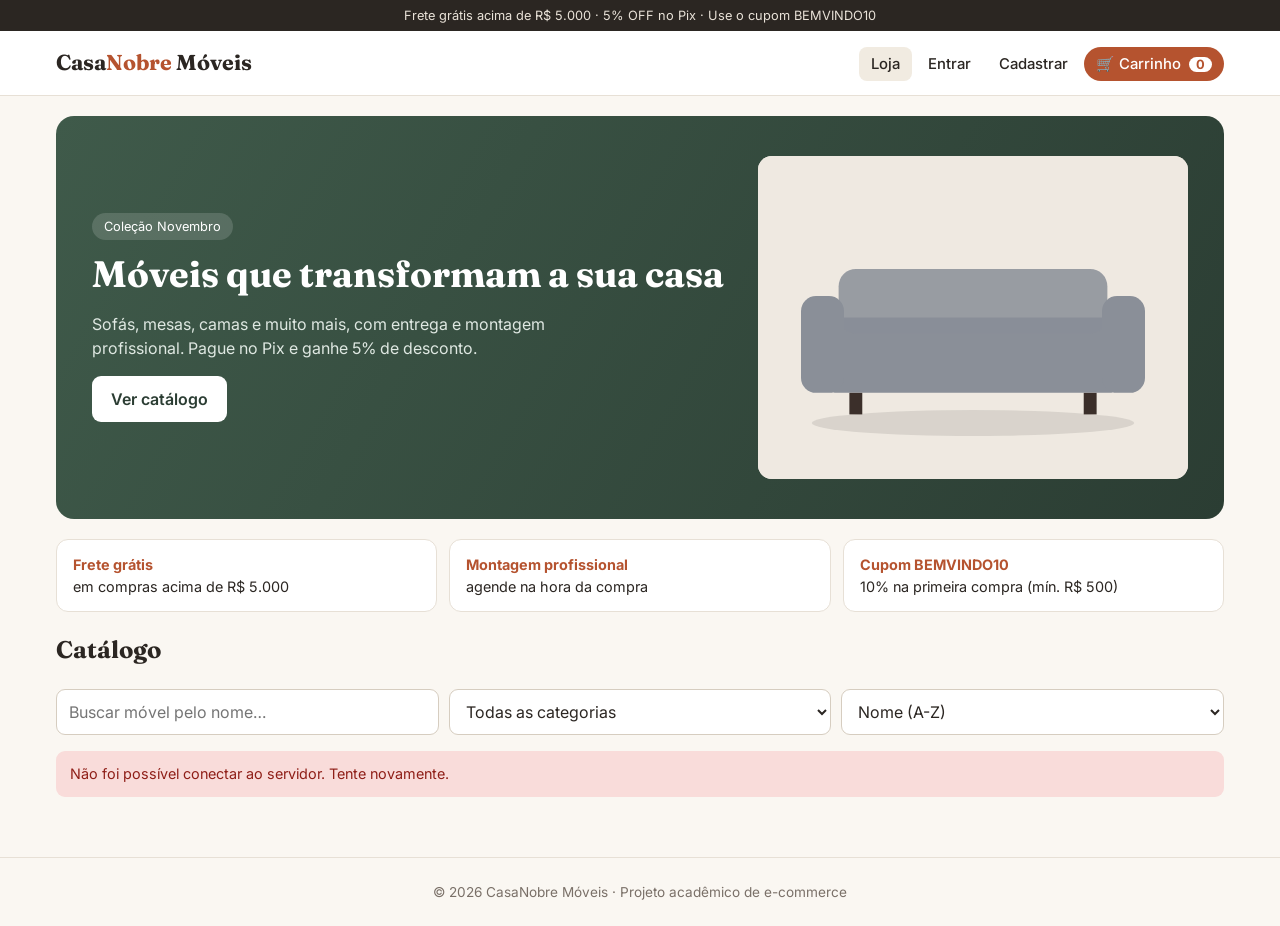
==== index.html @ b868f385 "first commit" ====
<!doctype html><html lang="pt-BR"><head><meta charset="utf-8"><meta name="viewport" content="width=device-width,initial-scale=1"><title>CasaNobre Móveis — Loja</title><link rel="preconnect" href="https://fonts.googleapis.com"><link href="https://fonts.googleapis.com/css2?family=Fraunces:wght@600;700&family=Inter:wght@400;500;600;700&display=swap" rel="stylesheet"><link rel="stylesheet" href="css/style.css"><script src="js/config.js"></script><script src="js/app.js"></script></head><body>
<main class="container">
  <section class="hero">
    <div><span class="tag">Coleção Novembro</span><h1>Móveis que transformam a sua casa</h1><p>Sofás, mesas, camas e muito mais, com entrega e montagem profissional. Pague no Pix e ganhe 5% de desconto.</p><a href="#catalogo" class="btn" style="background:#fff;color:#2b3d33">Ver catálogo</a></div>
    <img id="hero-img" src="img/produtos/sofa-retratil-nuvem-cinza.svg" alt="Sofá retrátil em destaque">
  </section>
  <section class="promos">
    <div class="promo"><b>Frete grátis</b>em compras acima de R$ 5.000</div>
    <div class="promo"><b>Montagem profissional</b>agende na hora da compra</div>
    <div class="promo"><b>Cupom BEMVINDO10</b>10% na primeira compra (mín. R$ 500)</div>
  </section>
  <h2 id="catalogo">Catálogo</h2>
  <div class="chips" id="ambientes"></div>
  <div class="filters">
    <input id="busca" type="search" placeholder="Buscar móvel pelo nome…" aria-label="Buscar">
    <select id="categoria" aria-label="Categoria"><option value="">Todas as categorias</option></select>
    <select id="ordem" aria-label="Ordenar"><option value="nome">Nome (A-Z)</option><option value="menor">Menor preço</option><option value="maior">Maior preço</option></select>
  </div>
  <div id="lista" class="grid"><div class="loading">Carregando produtos…</div></div>
</main>
<script>
renderHeader('loja');
let todos = [], ambienteSel = '';
async function carregar() {
  const params = new URLSearchParams();
  if ($('#busca').value.trim()) params.set('nome', $('#busca').value.trim());
  if ($('#categoria').value) params.set('categoria', $('#categoria').value);
  if (ambienteSel) params.set('ambiente', ambienteSel);
  try { todos = await api('/produtos/buscar?' + params); desenhar(); }
  catch (e) { $('#lista').innerHTML = `<div class="alert err" style="grid-column:1/-1">${esc(e.message)}</div>`; }
}
function desenhar() {
  const o = $('#ordem').value, l = [...todos];
  if (o === 'menor') l.sort((a, b) => a.preco_min - b.preco_min); if (o === 'maior') l.sort((a, b) => b.preco_min - a.preco_min);
  $('#lista').innerHTML = l.length ? l.map(cardProduto).join('') : '<div class="empty" style="grid-column:1/-1">Nenhum produto encontrado.</div>';
}
async function adicionarRapido(id) {
  const p = todos.find((x) => x.id === id); const v = p.variacoes[0];
  Carrinho.adicionar(itemDeCarrinho(p, v));
}
(async () => {
  try {
    const [cats, ambs] = await Promise.all([api('/categorias'), api('/ambientes')]);
    $('#categoria').insertAdjacentHTML('beforeend', cats.filter((c) => c.ativa).map((c) => `<option value="${c.id}">${c.categoria_pai_id ? '— ' : ''}${esc(c.nome)}</option>`).join(''));
    $('#ambientes').innerHTML = `<button class="chip on" data-id="">Todos os ambientes</button>` + ambs.map((a) => `<button class="chip" data-id="${a.id}">${esc(a.nome)}</button>`).join('');
    $$('#ambientes .chip').forEach((b) => b.onclick = () => { $$('#ambientes .chip').forEach((x) => x.classList.remove('on')); b.classList.add('on'); ambienteSel = b.dataset.id; carregar(); });
  } catch (e) { /* lista ainda carrega abaixo */ }
  carregar();
})();
let t; $('#busca').addEventListener('input', () => { clearTimeout(t); t = setTimeout(carregar, 300); });
$('#categoria').onchange = carregar; $('#ordem').onchange = desenhar;
renderFooter();
</script></body></html>
---- css/style.css ----
:root{--bg:#faf7f2;--card:#fff;--ink:#2b2622;--muted:#7a7068;--line:#e7e0d6;--accent:#b5532f;--accent-d:#913f21;--green:#3f5a4a;--warn:#c9850b;--danger:#b3261e;--ok:#2e7d4f;--r:12px;--sh:0 2px 10px rgba(43,38,34,.07)}
*{box-sizing:border-box}html{-webkit-text-size-adjust:100%}
body{margin:0;font-family:Inter,system-ui,-apple-system,"Segoe UI",Roboto,sans-serif;background:var(--bg);color:var(--ink);line-height:1.5}
h1,h2,h3{font-family:Fraunces,Georgia,serif;line-height:1.2;margin:0 0 .5em}
a{color:var(--accent);text-decoration:none}img{max-width:100%;display:block}
.container{max-width:1200px;margin:0 auto;padding:0 16px}
/* header */
.topbar{background:var(--ink);color:#e9e2d8;font-size:.8rem;text-align:center;padding:6px 12px}
header.site{background:var(--card);border-bottom:1px solid var(--line);position:sticky;top:0;z-index:20}
.nav{display:flex;align-items:center;gap:20px;height:64px}
.logo{font-family:Fraunces,Georgia,serif;font-weight:700;font-size:1.35rem;color:var(--ink)}.logo span{color:var(--accent)}
.nav ul{display:flex;gap:4px;list-style:none;margin:0 0 0 auto;padding:0;align-items:center}
.nav li a,.nav li button.linklike{padding:8px 12px;border-radius:8px;color:var(--ink);font-weight:500;font-size:.93rem;background:none;border:0;cursor:pointer;font-family:inherit}
.nav li a:hover,.nav li a.active,.nav li button.linklike:hover{background:#f1ebe1}
.nav li a.cart-pill{background:var(--accent);color:#fff;border-radius:999px}.nav li a.cart-pill:hover{background:var(--accent-d)}
.cart-pill b{background:#fff;color:var(--accent);border-radius:999px;padding:0 7px;margin-left:4px;font-size:.8rem}
.burger{display:none;margin-left:auto;background:none;border:1px solid var(--line);border-radius:8px;padding:8px 10px;font-size:1.1rem;cursor:pointer}
/* hero */
.hero{background:linear-gradient(120deg,#3f5a4a,#2b3d33);color:#fff;border-radius:18px;padding:40px 36px;margin:20px 0;display:grid;grid-template-columns:1.2fr .8fr;gap:20px;align-items:center;overflow:hidden}
.hero h1{font-size:2.3rem;margin-bottom:.3em}.hero p{color:#dfe8e2;max-width:48ch}
.hero .tag{display:inline-block;background:rgba(255,255,255,.15);padding:4px 12px;border-radius:99px;font-size:.8rem;margin-bottom:12px}
.hero img{border-radius:14px;background:#efe9e1}
.promos{display:grid;grid-template-columns:repeat(3,1fr);gap:12px;margin-bottom:24px}
.promo{background:var(--card);border:1px solid var(--line);border-radius:var(--r);padding:14px 16px;font-size:.9rem}.promo b{display:block;color:var(--accent)}
/* filtros */
.filters{display:flex;gap:10px;flex-wrap:wrap;margin:8px 0 16px}
.filters input,.filters select{flex:1 1 180px}
.chips{display:flex;gap:8px;flex-wrap:wrap;margin-bottom:12px}
.chip{border:1px solid var(--line);background:var(--card);border-radius:99px;padding:6px 14px;font-size:.85rem;cursor:pointer;font-family:inherit}.chip.on{background:var(--ink);color:#fff;border-color:var(--ink)}
/* forms */
input,select,textarea{font:inherit;padding:10px 12px;border:1px solid #d6cdc0;border-radius:9px;background:#fff;color:var(--ink);width:100%;min-height:42px}
input:focus,select:focus,textarea:focus{outline:2px solid #e3b9a6;border-color:var(--accent)}
label{display:block;font-size:.85rem;font-weight:600;margin:0 0 4px}
.field{margin-bottom:12px}.row{display:grid;grid-template-columns:repeat(auto-fit,minmax(160px,1fr));gap:12px}
.check{display:flex;align-items:center;gap:8px;font-weight:500}.check input{width:auto;min-height:0}
.hint{font-size:.78rem;color:var(--muted)}.err{color:var(--danger);font-size:.85rem}
/* botões */
.btn{display:inline-flex;align-items:center;justify-content:center;gap:6px;padding:10px 18px;border-radius:9px;border:1px solid transparent;background:var(--accent);color:#fff;font:inherit;font-weight:600;cursor:pointer;min-height:42px;text-align:center}
.btn:hover{background:var(--accent-d)}.btn:disabled{opacity:.5;cursor:not-allowed}
.btn.sec{background:#fff;color:var(--ink);border-color:#d6cdc0}.btn.sec:hover{background:#f1ebe1}
.btn.green{background:var(--green)}.btn.danger{background:var(--danger)}.btn.sm{padding:6px 12px;min-height:34px;font-size:.85rem}.btn.block{width:100%}
/* cards produto */
.grid{display:grid;grid-template-columns:repeat(auto-fill,minmax(240px,1fr));gap:18px}
.pcard{background:var(--card);border:1px solid var(--line);border-radius:var(--r);overflow:hidden;display:flex;flex-direction:column;box-shadow:var(--sh);transition:transform .15s}
.pcard:hover{transform:translateY(-3px)}
.pcard .img{position:relative;background:#efe9e1;aspect-ratio:4/3}.pcard .img img{width:100%;height:100%;object-fit:cover}
.badge{position:absolute;top:10px;left:10px;background:var(--danger);color:#fff;font-size:.72rem;font-weight:700;padding:3px 9px;border-radius:99px}
.badge.off{background:var(--green)}
.pcard .body{padding:14px;display:flex;flex-direction:column;gap:4px;flex:1}
.pcard .cat{font-size:.75rem;color:var(--muted);text-transform:uppercase;letter-spacing:.05em}
.pcard h3{font-size:1.05rem;margin:0}.price{font-size:1.25rem;font-weight:700}.old{color:var(--muted);text-decoration:line-through;font-size:.85rem;font-weight:400;margin-left:6px}
.pcard .actions{margin-top:auto;display:flex;gap:8px;padding-top:10px}.pcard .actions .btn{flex:1}
/* painéis / tabelas */
.panel{background:var(--card);border:1px solid var(--line);border-radius:var(--r);padding:20px;box-shadow:var(--sh);margin-bottom:18px}
.auth-box{max-width:560px;margin:32px auto}
.table-wrap{overflow-x:auto}table{width:100%;border-collapse:collapse;font-size:.9rem}
th,td{padding:10px 12px;text-align:left;border-bottom:1px solid var(--line);vertical-align:middle}th{background:#f6f1e9;font-size:.78rem;text-transform:uppercase;letter-spacing:.04em;color:var(--muted);white-space:nowrap}
.status{display:inline-block;padding:3px 10px;border-radius:99px;font-size:.75rem;font-weight:700;background:#eee;white-space:nowrap}
.s-aguardando_pagamento{background:#fdf0d5;color:#8a5a00}.s-pago,.s-em_separacao{background:#dbeafe;color:#1e4fa0}.s-em_transito{background:#e8def8;color:#5a2ea0}.s-entregue{background:#d8f0e0;color:#1f6b3d}.s-cancelado{background:#f9dcda;color:#8f1f18}
.tabs{display:flex;gap:6px;flex-wrap:wrap;margin-bottom:16px;border-bottom:1px solid var(--line)}
.tab{padding:10px 16px;background:none;border:0;border-bottom:3px solid transparent;font:inherit;font-weight:600;cursor:pointer;color:var(--muted)}.tab.on{color:var(--accent);border-color:var(--accent)}
.kpis{display:grid;grid-template-columns:repeat(auto-fit,minmax(170px,1fr));gap:12px;margin-bottom:16px}.kpi{background:var(--card);border:1px solid var(--line);border-radius:var(--r);padding:14px}.kpi small{color:var(--muted)}.kpi b{display:block;font-size:1.5rem}
.charts{display:grid;grid-template-columns:repeat(2,1fr);gap:16px}.chartbox{position:relative;height:320px}
/* produto */
.detail{display:grid;grid-template-columns:1.1fr 1fr;gap:28px;margin:24px 0}
.detail .main{background:#efe9e1;border-radius:var(--r);overflow:hidden;aspect-ratio:4/3}.detail .main img{width:100%;height:100%;object-fit:cover}
.opts{display:flex;gap:8px;flex-wrap:wrap;margin:8px 0 14px}.opt{border:1px solid #d6cdc0;background:#fff;border-radius:9px;padding:8px 14px;cursor:pointer;font:inherit}.opt.on{border-color:var(--accent);background:#fbeee8;font-weight:600}.opt:disabled{opacity:.45;text-decoration:line-through}
.specs{display:grid;grid-template-columns:1fr 1fr;gap:6px 16px;font-size:.9rem}.specs dt{color:var(--muted)}.specs dd{margin:0;font-weight:500}
.stars{color:#e0a100;letter-spacing:2px}
/* carrinho */
.cart-layout{display:grid;grid-template-columns:1fr 340px;gap:20px;margin:20px 0}
.item{display:grid;grid-template-columns:90px 1fr auto;gap:14px;padding:14px 0;border-bottom:1px solid var(--line);align-items:center}.item img{border-radius:8px;background:#efe9e1;aspect-ratio:4/3;object-fit:cover}
.qty{display:inline-flex;align-items:center;border:1px solid #d6cdc0;border-radius:9px;overflow:hidden}.qty button{border:0;background:#f6f1e9;width:34px;height:34px;cursor:pointer;font-size:1.1rem}.qty span{min-width:34px;text-align:center}
.sum #resumo{display:block}.sum div{display:flex;justify-content:space-between;padding:4px 0}.sum .total{font-size:1.2rem;font-weight:700;border-top:1px solid var(--line);margin-top:6px;padding-top:10px}.sum .disc{color:var(--ok)}
.alert{padding:12px 14px;border-radius:9px;margin-bottom:12px;font-size:.9rem}.alert.warn{background:#fdf0d5;color:#7a4f00}.alert.err{background:#f9dcda;color:#8f1f18}.alert.ok{background:#d8f0e0;color:#1f6b3d}
#toasts{position:fixed;right:16px;bottom:16px;z-index:100;display:flex;flex-direction:column;gap:8px}.toast{background:var(--ink);color:#fff;padding:12px 16px;border-radius:10px;box-shadow:0 6px 20px rgba(0,0,0,.2);max-width:340px;font-size:.9rem}.toast.err{background:var(--danger)}.toast.ok{background:var(--ok)}
.modal-bg{position:fixed;inset:0;background:rgba(0,0,0,.45);display:none;align-items:flex-start;justify-content:center;padding:24px 12px;overflow:auto;z-index:50}.modal-bg.open{display:flex}.modal{background:#fff;border-radius:14px;padding:22px;width:100%;max-width:760px}
.vrow{border:1px dashed #d6cdc0;border-radius:10px;padding:12px;margin-bottom:10px;background:#fcfaf6}
.empty{text-align:center;color:var(--muted);padding:40px 12px}
footer{margin-top:48px;padding:24px 0;border-top:1px solid var(--line);color:var(--muted);font-size:.85rem;text-align:center}
.loading{text-align:center;color:var(--muted);padding:30px}
/* ===== responsivo ===== */
@media(max-width:900px){.hero{grid-template-columns:1fr;padding:26px 20px}.hero h1{font-size:1.8rem}.detail,.cart-layout,.charts{grid-template-columns:1fr}}
@media(max-width:700px){
  .burger{display:block}.nav{flex-wrap:wrap;height:auto;min-height:56px;padding:8px 16px}
  .nav ul{display:none;flex-direction:column;align-items:stretch;width:100%;margin:0}.nav ul.open{display:flex}
  .promos{grid-template-columns:1fr}.grid{grid-template-columns:repeat(2,1fr);gap:10px}.pcard .body{padding:10px}.pcard h3{font-size:.95rem}.price{font-size:1.05rem}.pcard .actions{flex-direction:column}
  .item{grid-template-columns:70px 1fr}.item .iright{grid-column:1/-1}
}
@media(max-width:340px){.grid{grid-template-columns:1fr}}
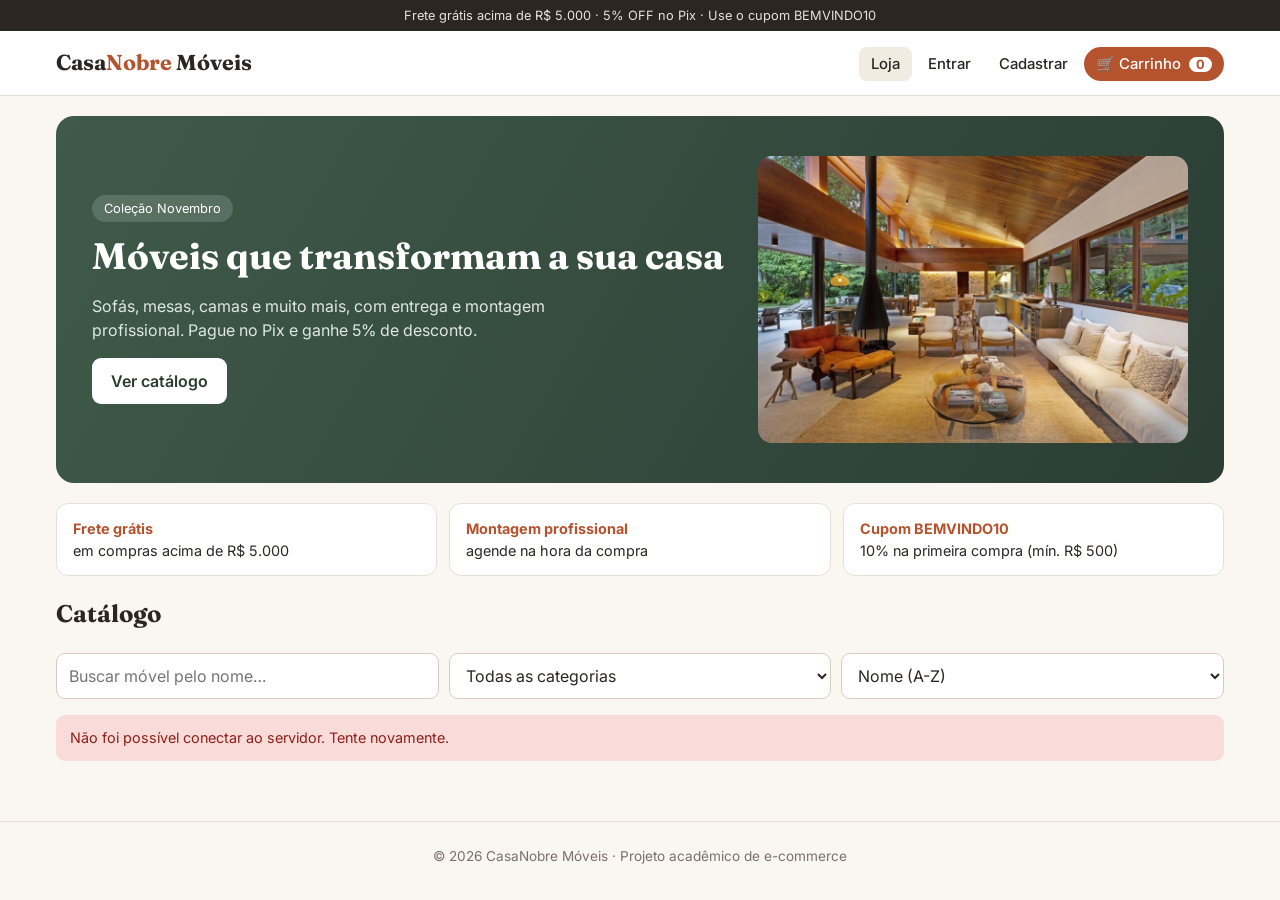
==== commit b4f06b8c: "Frontend atualizado com imagens" ====
--- a/index.html
+++ b/index.html
@@ -2,7 +2,7 @@
 <main class="container">
   <section class="hero">
     <div><span class="tag">Coleção Novembro</span><h1>Móveis que transformam a sua casa</h1><p>Sofás, mesas, camas e muito mais, com entrega e montagem profissional. Pague no Pix e ganhe 5% de desconto.</p><a href="#catalogo" class="btn" style="background:#fff;color:#2b3d33">Ver catálogo</a></div>
-    <img id="hero-img" src="img/produtos/sofa-retratil-nuvem-cinza.svg" alt="Sofá retrátil em destaque">
+    <img id="hero-img" src="img/banner-home.jpg" alt="Sala de estar decorada com móveis CasaNobre">
   </section>
   <section class="promos">
     <div class="promo"><b>Frete grátis</b>em compras acima de R$ 5.000</div>
--- a/css/style.css
+++ b/css/style.css
@@ -19,7 +19,7 @@
 .hero{background:linear-gradient(120deg,#3f5a4a,#2b3d33);color:#fff;border-radius:18px;padding:40px 36px;margin:20px 0;display:grid;grid-template-columns:1.2fr .8fr;gap:20px;align-items:center;overflow:hidden}
 .hero h1{font-size:2.3rem;margin-bottom:.3em}.hero p{color:#dfe8e2;max-width:48ch}
 .hero .tag{display:inline-block;background:rgba(255,255,255,.15);padding:4px 12px;border-radius:99px;font-size:.8rem;margin-bottom:12px}
-.hero img{border-radius:14px;background:#efe9e1}
+.hero img{border-radius:14px;background:#efe9e1;width:100%;aspect-ratio:3/2;object-fit:cover}
 .promos{display:grid;grid-template-columns:repeat(3,1fr);gap:12px;margin-bottom:24px}
 .promo{background:var(--card);border:1px solid var(--line);border-radius:var(--r);padding:14px 16px;font-size:.9rem}.promo b{display:block;color:var(--accent)}
 /* filtros */
@@ -43,7 +43,7 @@
 .grid{display:grid;grid-template-columns:repeat(auto-fill,minmax(240px,1fr));gap:18px}
 .pcard{background:var(--card);border:1px solid var(--line);border-radius:var(--r);overflow:hidden;display:flex;flex-direction:column;box-shadow:var(--sh);transition:transform .15s}
 .pcard:hover{transform:translateY(-3px)}
-.pcard .img{position:relative;background:#efe9e1;aspect-ratio:4/3}.pcard .img img{width:100%;height:100%;object-fit:cover}
+.pcard .img{display:block;position:relative;overflow:hidden;background:#fff;aspect-ratio:4/3;border-bottom:1px solid var(--line)}.pcard .img img{width:100%;height:100%;object-fit:contain}
 .badge{position:absolute;top:10px;left:10px;background:var(--danger);color:#fff;font-size:.72rem;font-weight:700;padding:3px 9px;border-radius:99px}
 .badge.off{background:var(--green)}
 .pcard .body{padding:14px;display:flex;flex-direction:column;gap:4px;flex:1}
@@ -63,13 +63,13 @@
 .charts{display:grid;grid-template-columns:repeat(2,1fr);gap:16px}.chartbox{position:relative;height:320px}
 /* produto */
 .detail{display:grid;grid-template-columns:1.1fr 1fr;gap:28px;margin:24px 0}
-.detail .main{background:#efe9e1;border-radius:var(--r);overflow:hidden;aspect-ratio:4/3}.detail .main img{width:100%;height:100%;object-fit:cover}
+.detail .main{background:#fff;border:1px solid var(--line);border-radius:var(--r);overflow:hidden;aspect-ratio:4/3}.detail .main img{width:100%;height:100%;object-fit:contain}
 .opts{display:flex;gap:8px;flex-wrap:wrap;margin:8px 0 14px}.opt{border:1px solid #d6cdc0;background:#fff;border-radius:9px;padding:8px 14px;cursor:pointer;font:inherit}.opt.on{border-color:var(--accent);background:#fbeee8;font-weight:600}.opt:disabled{opacity:.45;text-decoration:line-through}
 .specs{display:grid;grid-template-columns:1fr 1fr;gap:6px 16px;font-size:.9rem}.specs dt{color:var(--muted)}.specs dd{margin:0;font-weight:500}
 .stars{color:#e0a100;letter-spacing:2px}
 /* carrinho */
 .cart-layout{display:grid;grid-template-columns:1fr 340px;gap:20px;margin:20px 0}
-.item{display:grid;grid-template-columns:90px 1fr auto;gap:14px;padding:14px 0;border-bottom:1px solid var(--line);align-items:center}.item img{border-radius:8px;background:#efe9e1;aspect-ratio:4/3;object-fit:cover}
+.item{display:grid;grid-template-columns:90px 1fr auto;gap:14px;padding:14px 0;border-bottom:1px solid var(--line);align-items:center}.item img{border-radius:8px;background:#fff;border:1px solid var(--line);aspect-ratio:4/3;object-fit:contain}
 .qty{display:inline-flex;align-items:center;border:1px solid #d6cdc0;border-radius:9px;overflow:hidden}.qty button{border:0;background:#f6f1e9;width:34px;height:34px;cursor:pointer;font-size:1.1rem}.qty span{min-width:34px;text-align:center}
 .sum #resumo{display:block}.sum div{display:flex;justify-content:space-between;padding:4px 0}.sum .total{font-size:1.2rem;font-weight:700;border-top:1px solid var(--line);margin-top:6px;padding-top:10px}.sum .disc{color:var(--ok)}
 .alert{padding:12px 14px;border-radius:9px;margin-bottom:12px;font-size:.9rem}.alert.warn{background:#fdf0d5;color:#7a4f00}.alert.err{background:#f9dcda;color:#8f1f18}.alert.ok{background:#d8f0e0;color:#1f6b3d}
